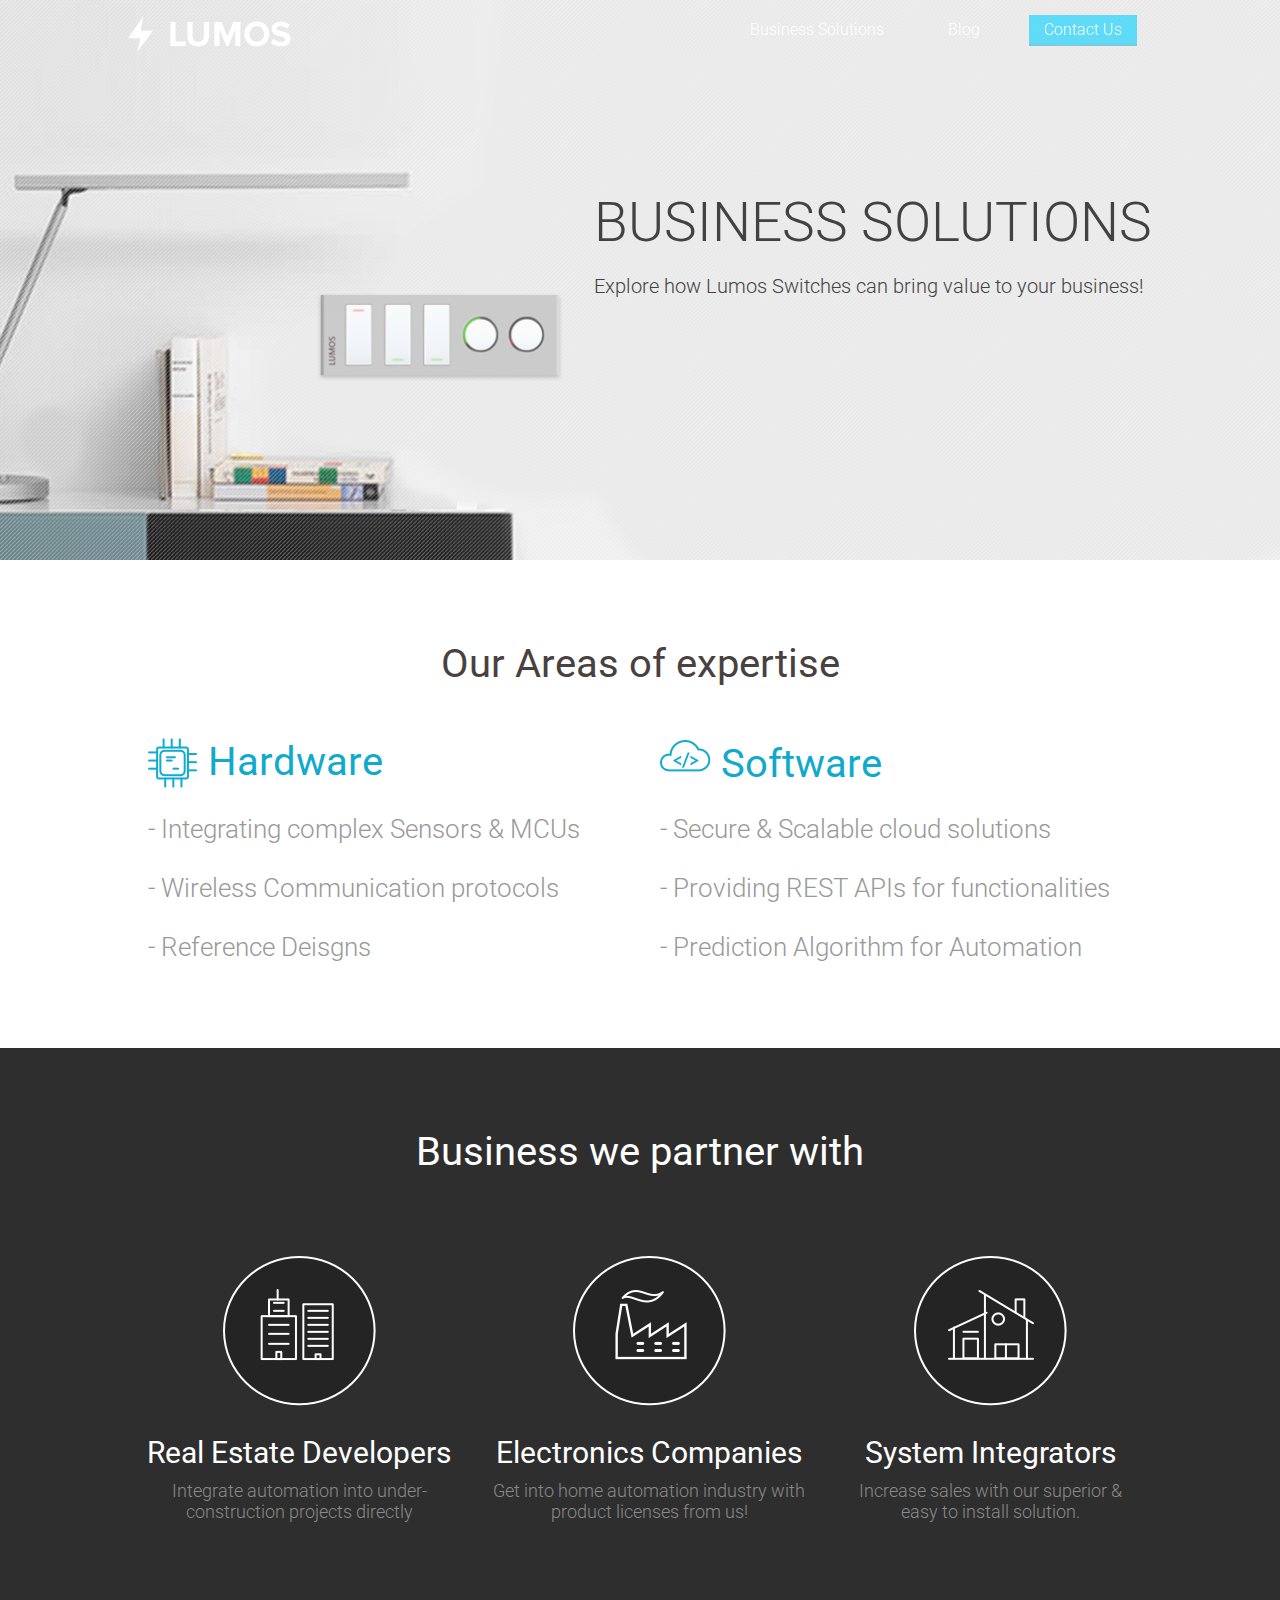
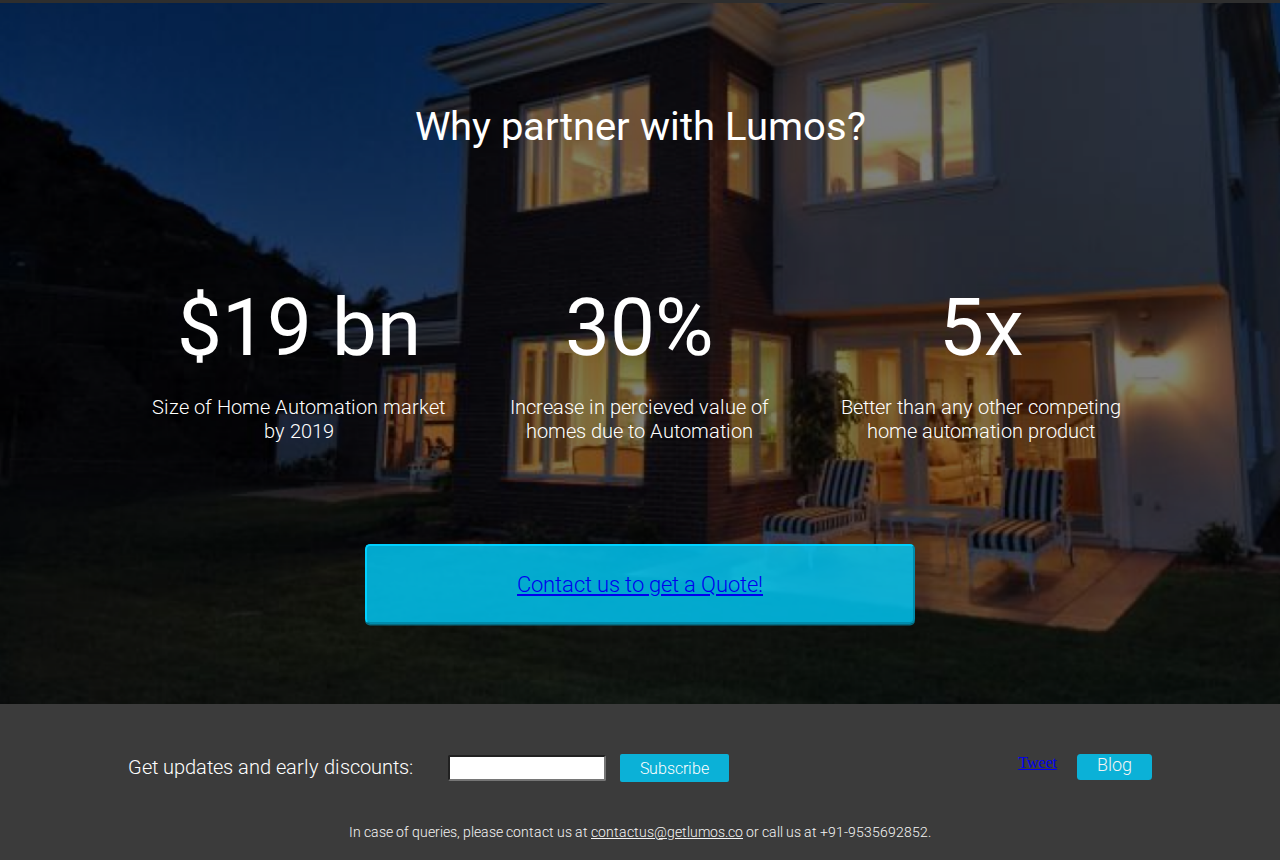
==== businesssolutions.html @ 6c53a718 "Fixed Favicons" ====
<!DOCTYPE html>
<html lang="en" xml:lang="en" xmlns="http://www.w3.org/1999/xhtml">
<head>
<link rel="shortcut icon" href="./Lumos_Files/images/favicon.ico" type="image/x-icon">
<link rel="icon" href="/favicon.ico" type="image/x-icon">
<meta http-equiv="Content-Type" content="text/html; charset=UTF-8">
<link href='http://fonts.googleapis.com/css?family=Roboto:400,700,500,300,100' rel='stylesheet' type='text/css'>
<title>Lumos:Business Solutions</title>
<link href="./Lumos_Files/css/Main.css" media="screen" rel="stylesheet" type="text/css">
<script src="./Lumos_Files/js/modernizr.custom.js"></script>
<script src="./Lumos_Files/js/toucheffects.js"></script>
<script src="./Lumos_Files/js/jquery-1.9.1.min.js"></script>
<!-- jquery to execute the menu effect-->
<script type="text/javascript">
$(document).ready(function () {
    var menu = $('.slide');

    $(window).scroll(function () {
        var y = $(this).scrollTop();
        var z = $('#businesssolfold2').offset().top; //to ensure smooth scrolling

        if (y >= z) {
            menu.removeClass('menuBar').addClass('menuBar');
            document.getElementById("logo").style.backgroundImage="url('./Lumos_Files/images/LumosFinalLogo.png')";
        }
        else{
            menu.removeClass('light-menuBar').addClass('menuBar');
            document.getElementById("logo").style.backgroundImage="url('./Lumos_Files/images/LumosFinalLogo1.png')";  
        }
    });
    
    //smoothscroll
    $('a[href^="#"]').on('click',function (e) {
	    e.preventDefault();
	    var target = this.hash,
	    $target = $(target);
	    $('html, body').stop().animate({
	        'scrollTop': $target.offset().top
	    }, 500, 'swing', function () {
	        window.location.hash = target;
	    });
	});

});
</script>
</head>

<body>

<!-- Facebook like button -->
<div id="fb-root"></div>
<script>(function(d, s, id) {
  var js, fjs = d.getElementsByTagName(s)[0];
  if (d.getElementById(id)) return;
  js = d.createElement(s); js.id = id;
  js.src = "https://connect.facebook.net/en_US/sdk.js#xfbml=1&appId=117642831675989&version=v2.0";
  fjs.parentNode.insertBefore(js, fjs);
}(document, 'script', 'facebook-jssdk'));
</script>




<div class = "slide menuBar">
<div class="wrap">
   <div id = "menubar"> 
   	 <div class = "logo" id="logo">
   	 	<a href="./index.html"><img src="./Lumos_Files/images/Logohref.png"></a>
    </div>
	<ul class="nav">
		<li class="business_solutions" id="business_solutions" ><a href=""><span>Business Solutions</span></a></li>
        <li class="case_studies" id="case_studies"><a href="https://www.medium.com/@LumosAutomation"><span>Blog</span></a></li>
        <li class="preorder" id="preorder" ><a class = "preordernow" id = "preordernow" href="mailto:contactus@getlumos.co" target="_blank">Contact Us</a></li>
    </ul>
</div>
</div>
</div>

<div class="clear"></div>
<div id="businesssolfold1">
<div class="wrap">
<div id="businesssolfold1_container">

	<h1>BUSINESS SOLUTIONS</h1>
	<p>Explore how Lumos Switches can bring value to your business!</p>
</div>
</div>
</div>
<div class="clear"></div>
<div id="businesssolfold2">
	<div class="wrap">
		<h1>Our Areas of expertise</h1>
		<table>
			<tr>
				<td><img src="./Lumos_Files/images/hardware.png"><h2>Hardware</h2>
				</td>
				<td><img src="./Lumos_Files/images/software.png"><h2>Software</h2>
				</td>
			</tr>
			<tr>
				<td>
					<li> - Integrating complex Sensors & MCUs</li>
					<li> - Wireless Communication protocols</li>
					<li> - Reference Deisgns</li>
				</td>
				<td>
					<li> - Secure & Scalable cloud solutions</li>
					<li> - Providing REST APIs for functionalities</li>
					<li> - Prediction Algorithm for Automation</li>
				</td>
			</tr>
		</table>
	</div>
</div>

<div class="clear"></div>
<div id="businesssolfold3">
<div class="wrap">
	<h1>Business we partner with</h1>
	<table>
		<tr>
			<td>
				<img src="./Lumos_Files/images/Realestate.png">
				<h2>Real Estate Developers</h2>
				<p>Integrate automation into under-construction projects directly</p>
			</td>
			<td>
				<img src="./Lumos_Files/images/electronics_manufacturers.png">
				<h2>Electronics Companies</h2>
				<p>Get into home automation industry with product licenses from us!</p>
			</td>
			<td>
				<img src="./Lumos_Files/images/systemintegrators.png">
				<h2>System Integrators</h2>
				<p>Increase sales with our superior & easy to install solution.</p>
			</td>
		</tr>
	</table>
</div>
</div>

<div class="clear"></div>
<div id="businesssolfold4">
<div class="wrap">
	<h1>Why partner with Lumos?</h1>
	<table>
		<tr>
			<td>
				<h2>$19 bn</h2>
				<p>Size of Home Automation market by 2019</p>
			</td>
			<td>
				<h2>30%</h2>
				<p>Increase in percieved value of homes due to Automation</p>
			</td>
			<td>
				<h2>5x</h2>
				<p>Better than any other competing home automation product</p>
			</td>
		</tr>
	</table>
	<button><a href="mailto:contactus@getlumos.co" target="_blank">Contact us to get a Quote!</a></button>
</div>
</div>

<div class="clear"></div>

<div class="footer">
<div class="wrap">
<!-- Begin MailChimp Signup Form -->
<div id="mc_embed_signup" class="mc_embed_signup">
<form action="http://getlumos.us9.list-manage.com/subscribe/post?u=899fa9d8d9877aaf6f7557c3e&amp;id=a20ab70013" method="post" id="mc-embedded-subscribe-form" name="mc-embedded-subscribe-form" class="validate" target="_blank" novalidate>
    <div id="mc_embed_signup_scroll">
<div class="mc-field-group">
	<label for="mce-EMAIL">Get updates and early discounts:
</label>
	<input type="email" value="" name="EMAIL" class="required_email" id="mce-EMAIL">
</div>
    <input type="submit" value="Subscribe" name="subscribe" id="mc-embedded-subscribe" class="button">
    </div>
</form>
</div>

<!--End mc_embed_signup-->
		<div class="social">
			<div class="facebook">
				<iframe src="https://www.facebook.com/plugins/like.php?href=https%3A%2F%2Ffacebook.com%2Flumosautomation&amp;width=60&amp;layout=button&amp;action=like&amp;show_faces=false&amp;share=false&amp;height=35" scrolling="no" frameborder="0" style="border:none; overflow:hidden; width:60px; height:35px;" allowTransparency="true"></iframe>
			</div>			
			<div class="twitter">
			<a class="twitter-share-button" href="https://twitter.com/share"
  			data-related="getlumos"
  			data-text="Lumos: A revolutionary home automation product!"
  			data-size="large"
  			data-count="none">
			Tweet </a>
			<script type="text/javascript">
			window.twttr=(function(d,s,id){var t,js,fjs=d.getElementsByTagName(s)[0];if(d.getElementById(id)){return}js=d.createElement(s);js.id=id;js.src="https://platform.twitter.com/widgets.js";fjs.parentNode.insertBefore(js,fjs);return window.twttr||(t={_e:[],ready:function(f){t._e.push(f)}})}(document,"script","twitter-wjs"));
			</script>
			</div>
			<div class="blog">
				<a href="https://medium.com/@LumosAutomation" target="_blank">Blog</a>
			</div>		
		</div>
	</div>
	<div class="wrap">
		<div class="contact">
		<p>In case of queries, please contact us at <a href="mailto:contactus@getlumos.co" target="_blank">contactus@getlumos.co</a> or call us at +91-9535692852.</p>
		</div>
	</div>
	</div>
<div class="contactus" id="contactus">
	
</div>

</body>
</html>
---- Lumos_Files/css/Main.css ----
/* reset */
html,body,div,span,applet,object,iframe,h1,h2,h3,h4,h5,h6,p,blockquote,pre,a,abbr,acronym,address,big,cite,code,del,dfn,em,img,ins,kbd,q,s,samp,small,strike,strong,sub,sup,tt,var,b,u,i,dl,dt,dd,ol,nav ul,nav li,fieldset,form,label,legend,table,caption,tbody,tfoot,thead,tr{list-style:none;margin:0;padding:0;},th,td,article,aside,canvas,details,embed,figure,figcaption,footer,header,hgroup,menu,nav,output,ruby,section,summary,time,mark,audio,video{margin:0;padding:0;border:0;font-size:100%;font:inherit;}
article, aside, details, figcaption, figure,footer, header, hgroup, menu, nav, section {display: block;}
ol,ul{list-style:none;margin:0;padding:0;}
blockquote,q{quotes:none;}
blockquote:before,blockquote:after,q:before,q:after{content:'';content:none;}
table{border-collapse:collapse;border-spacing:0;}

/* General Stuff */
#body{
font-family: 'Roboto', sans-serif;
}

.clear{ /* clear float */
	clear:both;
	}

.wrap {
		max-width: 1024px;
		width: 100%;
		margin-left: auto;
		margin-right: auto;
}

/* fold1 background */
.fold1background {
	position: relative;
	overflow: hidden;
	margin-right: 0;
	width: 100%;
	background-image: url('./images/Fold1.jpg');
	background-size: cover;
	background-repeat: no-repeat;
}

#backgroundvideo {
	width: 100%;
	max-height: 560px;
}

video#bgvid {
	width: 100%; height: auto;
	z-index: -10;
	overflow: hidden;
}

/*menu bar*/
.menuBar {
	width: 100%;
	height: 60px;
	position: fixed;
	top: 0px;
	z-index: 15;
	padding-right: 0px;
	margin-right: 0;
	color: #fff;
} 

.light-menuBar {
	width: 100%;
	position: fixed;
	top: 0px;
	z-index: 15;
	padding-right: 0px;
	margin-right: 0;
	background-color: #fff;
	opacity: 1;
	color: #000;
}

#logo {
	background-image: url('../images/LumosFinalLogo1.png');
	margin-top: 15px;
	background-repeat: no-repeat;
	padding-left: 25px;
	padding-top: 10px;
	float: left;
	height: 40px;
	width: 165px;
}

.menuBar li {
    display: inline-block;
}

.light-menuBar li {
    display: inline-block;
}

.nav {
	padding-top: 10px;
	padding-bottom: 10px;
	float: right;
	display: block;
}
.nav ul {
    
}

.menuBar li a{
	color: #fff;
}

.light-menuBar li a{
	color: #000;
}

.nav li a{
	display:block;
	margin-right:15px;
	margin-left: 15px;
	padding-left: 15px;
	padding-right: 15px;
	margin-bottom: 5px;
	margin-top: 5px;
 	font-family: 'Roboto';
 	font-size: 16px;
 	font-weight: 300;
 	text-decoration: none;
}

.preorder a:hover{
	color: #fff;
	opacity: 1;
}

.preorder a {
 	color:#fff !important;
 	text-decoration: none;
 	border-width: 2px;
 	padding: 5px;
 	background: rgba(0,208,255,0.75);
	-moz-box-shadow:    0px 2px 0px 0px rgba(0,169,207,0.60);
	box-shadow:         0px 2px 0px 0px rgba(0,169,207,0.60);
	opacity: 0.8;
}

/* IndexHTML fold 1 */

.fold1 {
	text-align: center;
	margin: 0 auto;
	position: absolute; /*Needs a fix*/
	top: 150px;
	z-index: 13;
	display: inline-block;
}
#fold1image{
	float: left;
}
#fold1desc{
	float: left;
	text-align: left;
	padding-left: 40px;
}
 #tagline {
 	font-family: 'Roboto';
 	padding-top: 70px;
 	font-size: 64px;
 	font-weight: 700;
 	color:#fff;
 	text-shadow: 0px 4px 8px rgba(0,0,0, 0.5);
 }
 #taglinesmall {
 	padding-top: 20px;
 	font-family: 'Roboto';
 	font-size: 32px;
 	font-weight: 300;
 	color:#fff;
 	text-shadow: 0px 2px 2px rgba(0,0,0, 0.5);	
 }

 #fold1button {
 	font-family: 'Roboto';
 	font-size: 24px;
 	font-weight: 300;
 	color: #fff;
 	margin: 20px;
 	margin-top: 100px;
 	padding: 20px;
 	padding-left: 40px;
 	padding-right: 40px;
 	background: none;
 	border-style: solid; 
 	border-color: #fff;
 	border-width: 3px;
 	border-radius: 5px;
 }
/* IndexHTML fold 2 */
#fold2{
	text-align: center;
}
#fold2tagline{
	padding-top: 80px;
	font-family: 'Roboto';
 	font-size: 40px;
 	font-weight: 400;
 	color: #494040;
}

#fold2image{
	padding-top: 50px;

}

#fold2desc{
	padding-top: 50px;
	font-family: 'Roboto';
 	font-size: 24px;
 	font-weight: 300;
 	color: #8c8c8c;
 	max-width: 800px;
 	margin: auto;
 	padding-bottom: 50px;
}

/* IndexHTML fold 3 */
#fold3 {
	background-image: url('../images/Usecase1.jpg');
	text-align: left;
	background-size: cover;
}

#fold3content {
	text-align: center;
	max-width: 650px;
	padding-bottom: 90px;
}
#fold3 h1{
	text-align: center;
	font-family: 'Roboto';
	font-size: 40px;
	font-weight: 500;
	padding-top: 100px;
	padding-bottom: 50px;
	color: #8c8c8c;
}

#fold3 img{
	text-align: center;
}
/* IndexHTML fold 4 */
#fold4 {
	background-image: url('../images/Usecase2.jpg');
	text-align: right;
	background-size: cover;
}

#fold4content {
	text-align: center;
	margin-right:0;
	margin-left: 474px; 
	max-width: 550px;
	padding-bottom: 90px;
}
#fold4 h1{
	text-align: center;
	font-family: 'Roboto';
	font-size: 40px;
	font-weight: 500;
	padding-top: 100px;
	padding-bottom: 50px;
	color: #fff;
}

#fold4 img{
	text-align: center;
}

/* IndexHTML fold 5 */
#fold5{
	text-align: center;
	margin-bottom: 100px;
}
#fold5tagline {
 	font-family: 'Roboto';
 	font-size: 40px !important;
 	font-weight: 500 !important;
 	color:#494040 !important;
 	padding-top: 50px !important;
 	padding-bottom: 50px !important;
}
#fold5image1{
	background-image: url('../images/Fold4_1.jpg');
	background-repeat: no-repeat;
}

#fold5image1 :hover{
}

#fold5image2{
background-image: url('../images/Fold4_2.jpg');
background-repeat: no-repeat;
}

#fold5image3{
background-image: url('../images/Fold4_3.jpg');
background-repeat: no-repeat;
}

#fold5 li {
    display: inline-block;
    text-align: center;
    max-width: 300px;
    margin:15px;
}

#fold5 h3 {
	background-color: rgba(0,0,0,0.2);
	text-align: center;
	width: 160px;
	margin: 0 auto;
	font-family: 'Roboto';
 	font-size: 16px;
 	font-weight: 300;
 	color:#fff;
}

#fold5 h1{
	font-family: 'Roboto';
 	font-size: 28px;
 	font-weight: 300;
 	color:#fff;
 	padding-top: 270px;
}

#fold5 p{
	font-family: 'Roboto';
 	font-size: 16px;
 	font-weight: 300;
 	color:#fff;
 	max-width: 270px;
 	margin-left: 15px;
 	margin-right: 15px;
 	padding-top: 20px;
 	margin-bottom: 10px;
}

#fold5 a{
	color: #fff;
	font-size: 12px;
}

#fold5list {
	text-align: center;
	display: block;
}

/* IndexHTML fold 6 */
#fold6{
	background: -o-radial-gradient(0% 100%, rgba(255,255,255,0.50) 0%, #000000 100%);
	background: -moz-radial-gradient(0% 100%, rgba(255,255,255,0.50) 0%, #000000 100%);
	background: -ms-radial-gradient(0% 100%, rgba(255,255,255,0.50) 0%, #000000 100%);
	background: radial-gradient(0% 100%, rgba(255,255,255,0.50) 0%, #000000 100%);
	background: #09C4EE;
}

#fold6image{
	float:left;
	margin-top: 50px;
	height: 512px;
	width: 300px;
}


#slideshow{
            margin:0 auto;
            width:300px;
            height:512px;
            overflow: hidden;
            position: relative;
        }

        #slideshow ul{
            list-style: none;
            margin:0;
            padding:0;
            position: absolute;
        }

        #slideshow li{
            float:left;
        }

        #slideshow a:hover{
            background: rgba(0,0,0,0.8);
            border-color: #000;
        }

        #slideshow a:active{
            background: #990;
        }

        .slideshow-prev, .slideshow-next{
            position: absolute;
            top:180px;
            font-size: 30px;
            text-decoration: none;
            color:#fff;
            background: rgba(0,0,0,0.5);
            padding: 5px;
            z-index:2;
        }
        
        .slideshow-prev{
            left:0px;
            border-left: 3px solid #fff;
        }

        .slideshow-next{
            right:0px;
            border-right: 3px solid #fff;
        }



.listimage1{
	background-image: url('../images/List1.png');
	background-repeat: no-repeat;
	background-size: 60px;
	float: left;
	padding-left: 100px;
	padding-bottom: 20px;
	padding-top: 0px;
	margin-top: 40px;
	margin-bottom: 30px;
	margin-left: 50px;
	max-width: 550px;
}
.listimage2{
	background-image: url('../images/List2.png');
	background-repeat: no-repeat;
	background-size: 60px;
	float: left;
	padding-left: 100px;
	padding-bottom: 20px;
	padding-top: 0px;
	margin-top: 20px;
	margin-bottom: 30px;
	margin-left: 50px;
	max-width: 550px;
}

.listimage3{
	background-image: url('../images/List3.png');
	background-repeat: no-repeat;
	background-size: 60px;
	float: left;
	padding-left: 100px;
	padding-bottom: 20px;
	padding-top: 0px;
	margin-top: 20px;
	margin-bottom: 20px;
	margin-left: 50px;
	max-width: 550px;
}

#fold6list {
	padding-top: 100px;
	padding-left: 50px;
	font-family: 'Roboto';
 	font-size: 24px;
 	font-weight: 300;
 	color: #fff;
 	padding-bottom: 461px;
}

.listimage1 :hover{
	font-weight: 400 !important;
	background-image: url('../images/List1_1.png') !important;
	background-repeat: no-repeat;
	background-size: 60px !important;
	margin-left: -100px;
	padding-left: 100px;
	padding-bottom: 30px;
	padding-top: 0px;
	margin-top: 20px;
	margin-bottom: 20px;
	max-width: 550px;
}

.listimage2 :hover{
	font-weight: 400 !important;
	background-image: url('../images/List2_2.png') !important;
	background-repeat: no-repeat;
	background-size: 60px;
	margin-left: -100px;
	padding-left: 100px;
	padding-bottom: 30px;
	padding-top: 0px;
	margin-top: 20px;
	margin-bottom: 20px;
	max-width: 550px;
}

.listimage3 :hover{
	font-weight: 400 !important;
	background-image: url('../images/List3_3.png') !important;
	background-repeat: no-repeat;
	background-size: 60px;
	margin-left: -100px;
	padding-left: 100px;
	padding-bottom: 30px;
	padding-top: 0px;
	margin-top: 20px;
	margin-bottom: 20px;
	max-width: 550px;
}

/* IndexHTML fold 7 */
#fold7 h1{
	font-family: 'Roboto';
	font-size: 40px;
	font-weight: 500;
	text-align: center;
	color: #494040;
	padding-top: 80px;
	padding-bottom: 50px;
}

#fold7 tr{
	height: 200px;
}

.customercomment {
	vertical-align: top;
}
.comment {
	text-align: left;
	padding-left: 50px;
	padding-right: 50px;
	padding-top: 20px;
	padding-bottom: 40px;
	font-family: 'Roboto';
	font-size: 22px;
	font-weight: 300;
	color: #494040;
	line-height: 150%;	
}

.comment span{
	font-family: 'Roboto';
	font-size: 22px;
	font-weight: 300;
	color: #09C4EE;	
}

.customerimage {
}

/* footer */
.footer {
	background-color: #3b3b3b;
	padding-bottom: 20px;
}

.mc_embed_signup {
	padding-top: 50px;
	float: left;
}

.mc-field-group {
	display: inline;
}

.mc-field-group label{
	font-family: 'Roboto';
	font-size: 20px;
	font-weight: 300;
	color: #fff;
	padding-top: 10px;
}

.button {
	font-family: 'Roboto';
	font-size: 16px;
	height: 28px;
	font-weight: 300;
 	color: #fff;
 	border-radius: 2px;
	border-width: 0px;
 	padding-left: 20px;
 	padding-right: 20px;
 	margin-left: 10px;
	text-align: center;
 	background: rgba(0,208,255,0.8);
}

.mc-field-group input{
	width: 150px;
	height: 20px;
	margin-left: 30px;
	border-radius: 2px;
	font-family: 'Roboto';
	font-size: 16px;
	font-weight: 300;
}
.social {
	padding-top: 50px;
	display: inline-flex;
	float: right;
}
.facebook {
	margin-right: 20px;
	border-radius: 5px;
}
.facebook iframe{
transform: scale(1.5);
-ms-transform: scale(1.5); 
-webkit-transform: scale(1.5); 
-o-transform: scale(1.5); 
-moz-transform: scale(1.5); 
transform-origin: top left;
-ms-transform-origin: top left;
-webkit-transform-origin: top left;
-moz-transform-origin: top left;
-webkit-transform-origin: top left; 
}

.twitter {
	margin-right: 20px;
}

.blog a {
	text-decoration: none;
	font-family: 'Roboto';
	font-size: 18px;
	height: 30px;
	font-weight: 300;
 	color: #f4f4f4;
 	border-radius: 3.5px;
	border-width: 0px;
	padding-left: 20px;
	padding-right: 20px;
	padding-bottom: 5px;
	text-align: center;
 	background: rgba(0,208,255,0.8);
}

.contact {
	padding-top: 120px;
	text-align: center;
}

.contact p{
	font-family: 'Roboto';
	font-size: 14px;
	font-weight: 300;
	color: #f4f4f4;
}

.contact a{
	font-size: 14px;
	font-weight: 300;
	color: #f4f4f4;
	text-decoration: underline;
}
/*Business Solutions Page*/
#businesssolfold1{
	background-image: url('../images/Bus_Sol_FirstFold.jpg');
	background-size: cover;
	background-repeat: no-repeat;
	padding-top: 150px;
	padding-bottom: 410px;
}

#businesssolfold1 h1{
	font-family: 'Roboto';
	font-size: 55px;
	font-weight: 300;
	padding-top: 40px;
	padding-bottom: 20px;
	color: #424242;
}

#businesssolfold1 p{
	font-family: 'Roboto';
	font-size: 20px;
	font-weight: 300;
	padding-bottom: 30px;
	color: #424242;
}

#businesssolfold1_container{
	float: right;
	margin-right: 0 auto;
}


/*
#businesssolfold2container{
	background-image: url('../images/untitled.png');
	background-repeat: no-repeat;
	background-size: cover;
	padding-top: 50px;
	padding-bottom: 500px;
}*/

#businesssolfold2 h1{
	padding-top: 80px;
	font-family: 'Roboto';
 	font-size: 40px;
 	font-weight: 400;
 	color: #494040;
	text-align: center;
}

#businesssolfold2 table {
	margin-top: 50px;
	vertical-align: middle;
	width: 100%;
	margin-bottom: 80px;
}

#businesssolfold2 td {
	width: 50%;
	padding-right: 20px;
	padding-left: 20px;
}


#businesssolfold2 img {
	vertical-align: middle;
	float: left;
	display: block;
	padding-right: 10px;
}

#businesssolfold2 h2{
	font-family: 'Roboto';
 	font-size: 40px;
 	font-weight: 400;
 	color: #10aacc;
}

#businesssolfold2 li{
	padding-top: 20px;
	font-family: 'Roboto';
 	font-size: 26px;
 	font-weight: 300;
 	color: #999999;
 	line-height: 150%;
}

#businesssolfold3 {
	background-color: #2e2e2e;
	text-align: center;
	padding-bottom: 80px;
}

#businesssolfold3 td{
	margin-right: 30px;
}
#businesssolfold3 h1{
	padding-top: 80px;
	padding-bottom: 80px;
	font-family: 'Roboto';
 	font-size: 40px;
 	font-weight: 400;
 	color: #fff;
	text-align: center;
}

#businesssolfold3 h2{
	padding-top: 25px;
	padding-bottom: 10px;
	font-family: 'Roboto';
 	font-size: 30px;
 	font-weight: 400;
 	color: #fff;
	text-align: center;
}

#businesssolfold3 img{
	text-align: center;
}

#businesssolfold3 p{
	font-family: 'Roboto';
 	font-size: 18px;
 	font-weight: 300;
 	color: #8a8a8a;
 	padding-left: 20px;
 	padding-right: 20px;
	text-align: center;
}

#businesssolfold4 {
	background-image: url('../images/bg-img-1.png');
	background-repeat: no-repeat;
	background-size: cover;
	text-align: center;
	padding-bottom: 80px;
}

#businesssolfold4 h1{
	padding-top: 100px;
	padding-bottom: 80px;
	font-family: 'Roboto';
 	font-size: 40px;
 	font-weight: 400;
 	color: #fff;
	text-align: center;
}

#businesssolfold4 td{
	text-align: center;
	width: 33%;
}

#businesssolfold4 h2{
	padding-top: 50px;
	padding-bottom: 20px;
	font-family: 'Roboto';
 	font-size: 80px;
 	font-weight: 400;
 	color: #fff;
	text-align: center;
}

#businesssolfold4 p{
	font-family: 'Roboto';
 	font-size: 20px;
 	font-weight: 300;
 	color: #fff;
 	padding-left: 20px;
 	padding-right: 20px;
	text-align: center;
}

#businesssolfold4 button{
	margin-top: 100px;
	width: 550px;
	height: 80px;
	font-family: 'Roboto';
	border-width: 2px;
	border-color: rgb(0,208,255);
	border-radius: 5px;
 	font-size: 22px;
 	font-weight: 300;
 	color: #fff;
 	padding-left: 20px;
 	padding-right: 20px;
	text-align: center;
 	background: rgba(0,208,255,0.8);
	-moz-box-shadow:    0px 1.5px 0px 0px rgba(0,169,207,0.60);
	box-shadow:         0px 1.5px 0px 0px rgba(0,169,207,0.60);
	opacity: 1;

}

#businessfold4 a{
	text-decoration: none;
	font-family: 'Roboto';
	font-size: 22px;
 	font-weight: 300;
 	color: #fff;
}
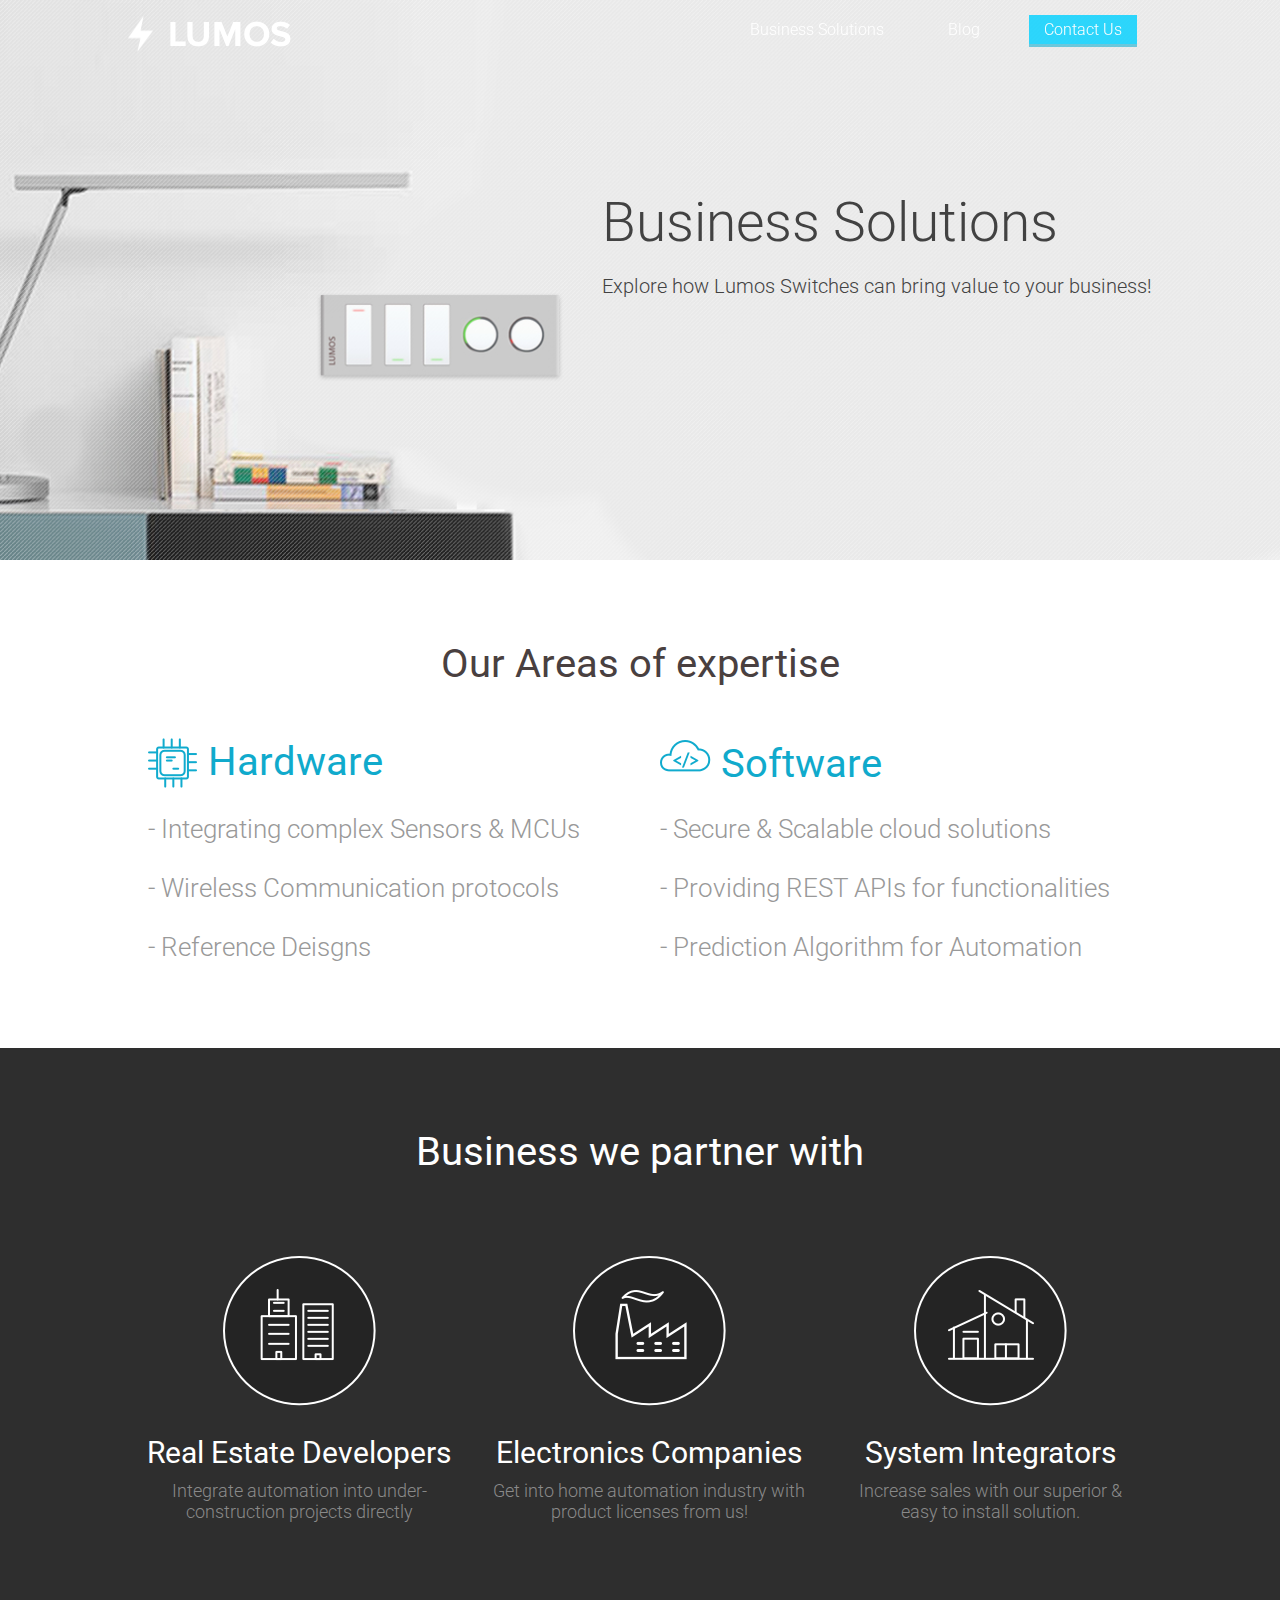
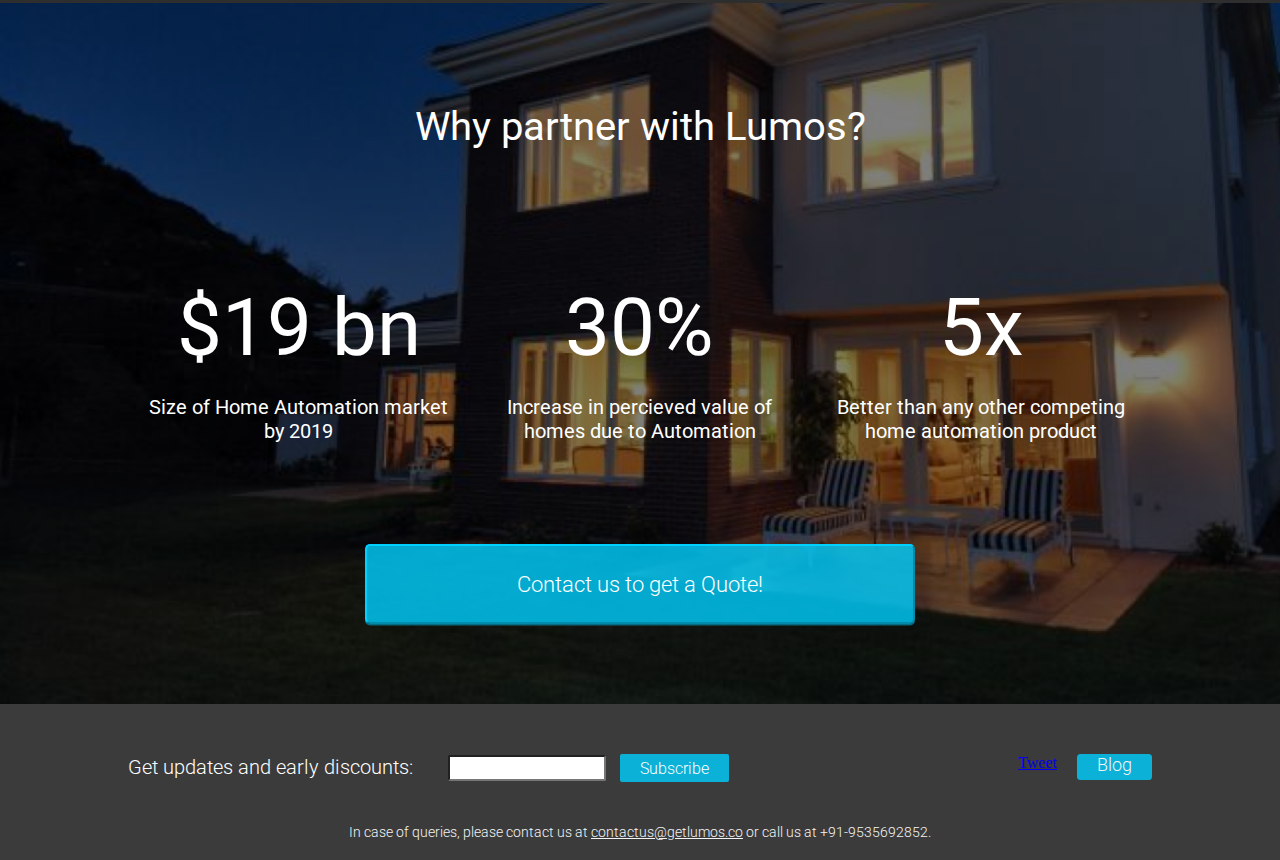
==== commit 5d8c3196: "Changed Fonts and nag bar height and width" ====
--- a/businesssolutions.html
+++ b/businesssolutions.html
@@ -20,12 +20,12 @@
         var z = $('#businesssolfold2').offset().top; //to ensure smooth scrolling
 
         if (y >= z) {
-            menu.removeClass('menuBar').addClass('menuBar');
+            menu.removeClass('menuBar').addClass('light-menuBar');
             document.getElementById("logo").style.backgroundImage="url('./Lumos_Files/images/LumosFinalLogo.png')";
         }
         else{
-            menu.removeClass('light-menuBar').addClass('menuBar');
-            document.getElementById("logo").style.backgroundImage="url('./Lumos_Files/images/LumosFinalLogo1.png')";  
+            menu.removeClass('light-menuBar').addClass('light-menuBar');
+            document.getElementById("logo").style.backgroundImage="url('./Lumos_Files/images/LumosFinalLogo.png')";  
         }
     });
     
@@ -81,7 +81,7 @@
 <div class="wrap">
 <div id="businesssolfold1_container">
 
-	<h1>BUSINESS SOLUTIONS</h1>
+	<h1>Business Solutions</h1>
 	<p>Explore how Lumos Switches can bring value to your business!</p>
 </div>
 </div>
--- a/Lumos_Files/css/Main.css
+++ b/Lumos_Files/css/Main.css
@@ -47,7 +47,7 @@
 /*menu bar*/
 .menuBar {
 	width: 100%;
-	height: 60px;
+	height: 50px;
 	position: fixed;
 	top: 0px;
 	z-index: 15;
@@ -122,6 +122,8 @@
 .preorder a:hover{
 	color: #fff;
 	opacity: 1;
+	-moz-box-shadow:    0px 4px 0px 0px rgba(0,169,207,0.60);
+	box-shadow:         0px 4px 0px 0px rgba(0,169,207,0.60);
 }
 
 .preorder a {
@@ -129,10 +131,10 @@
  	text-decoration: none;
  	border-width: 2px;
  	padding: 5px;
- 	background: rgba(0,208,255,0.75);
-	-moz-box-shadow:    0px 2px 0px 0px rgba(0,169,207,0.60);
-	box-shadow:         0px 2px 0px 0px rgba(0,169,207,0.60);
-	opacity: 0.8;
+ 	background: rgba(0,208,255,0.9);
+	-moz-box-shadow:    0px 3px 0px 0px rgba(0,169,207,0.60);
+	box-shadow:         0px 3px 0px 0px rgba(0,169,207,0.60);
+	opacity: 0.9;
 }
 
 /* IndexHTML fold 1 */
@@ -186,6 +188,7 @@
  	border-width: 3px;
  	border-radius: 5px;
  }
+
 /* IndexHTML fold 2 */
 #fold2{
 	text-align: center;
@@ -226,6 +229,7 @@
 	max-width: 650px;
 	padding-bottom: 90px;
 }
+
 #fold3 h1{
 	text-align: center;
 	font-family: 'Roboto';
@@ -239,6 +243,7 @@
 #fold3 img{
 	text-align: center;
 }
+
 /* IndexHTML fold 4 */
 #fold4 {
 	background-image: url('../images/Usecase2.jpg');
@@ -326,8 +331,8 @@
 
 #fold5 p{
 	font-family: 'Roboto';
- 	font-size: 16px;
- 	font-weight: 300;
+ 	font-size: 15px;
+ 	font-weight: 400;
  	color:#fff;
  	max-width: 270px;
  	margin-left: 15px;
@@ -821,7 +826,7 @@
 #businesssolfold4 p{
 	font-family: 'Roboto';
  	font-size: 20px;
- 	font-weight: 300;
+ 	font-weight: 400;
  	color: #fff;
  	padding-left: 20px;
  	padding-right: 20px;
@@ -849,7 +854,7 @@
 
 }
 
-#businessfold4 a{
+#businesssolfold4 a{
 	text-decoration: none;
 	font-family: 'Roboto';
 	font-size: 22px;
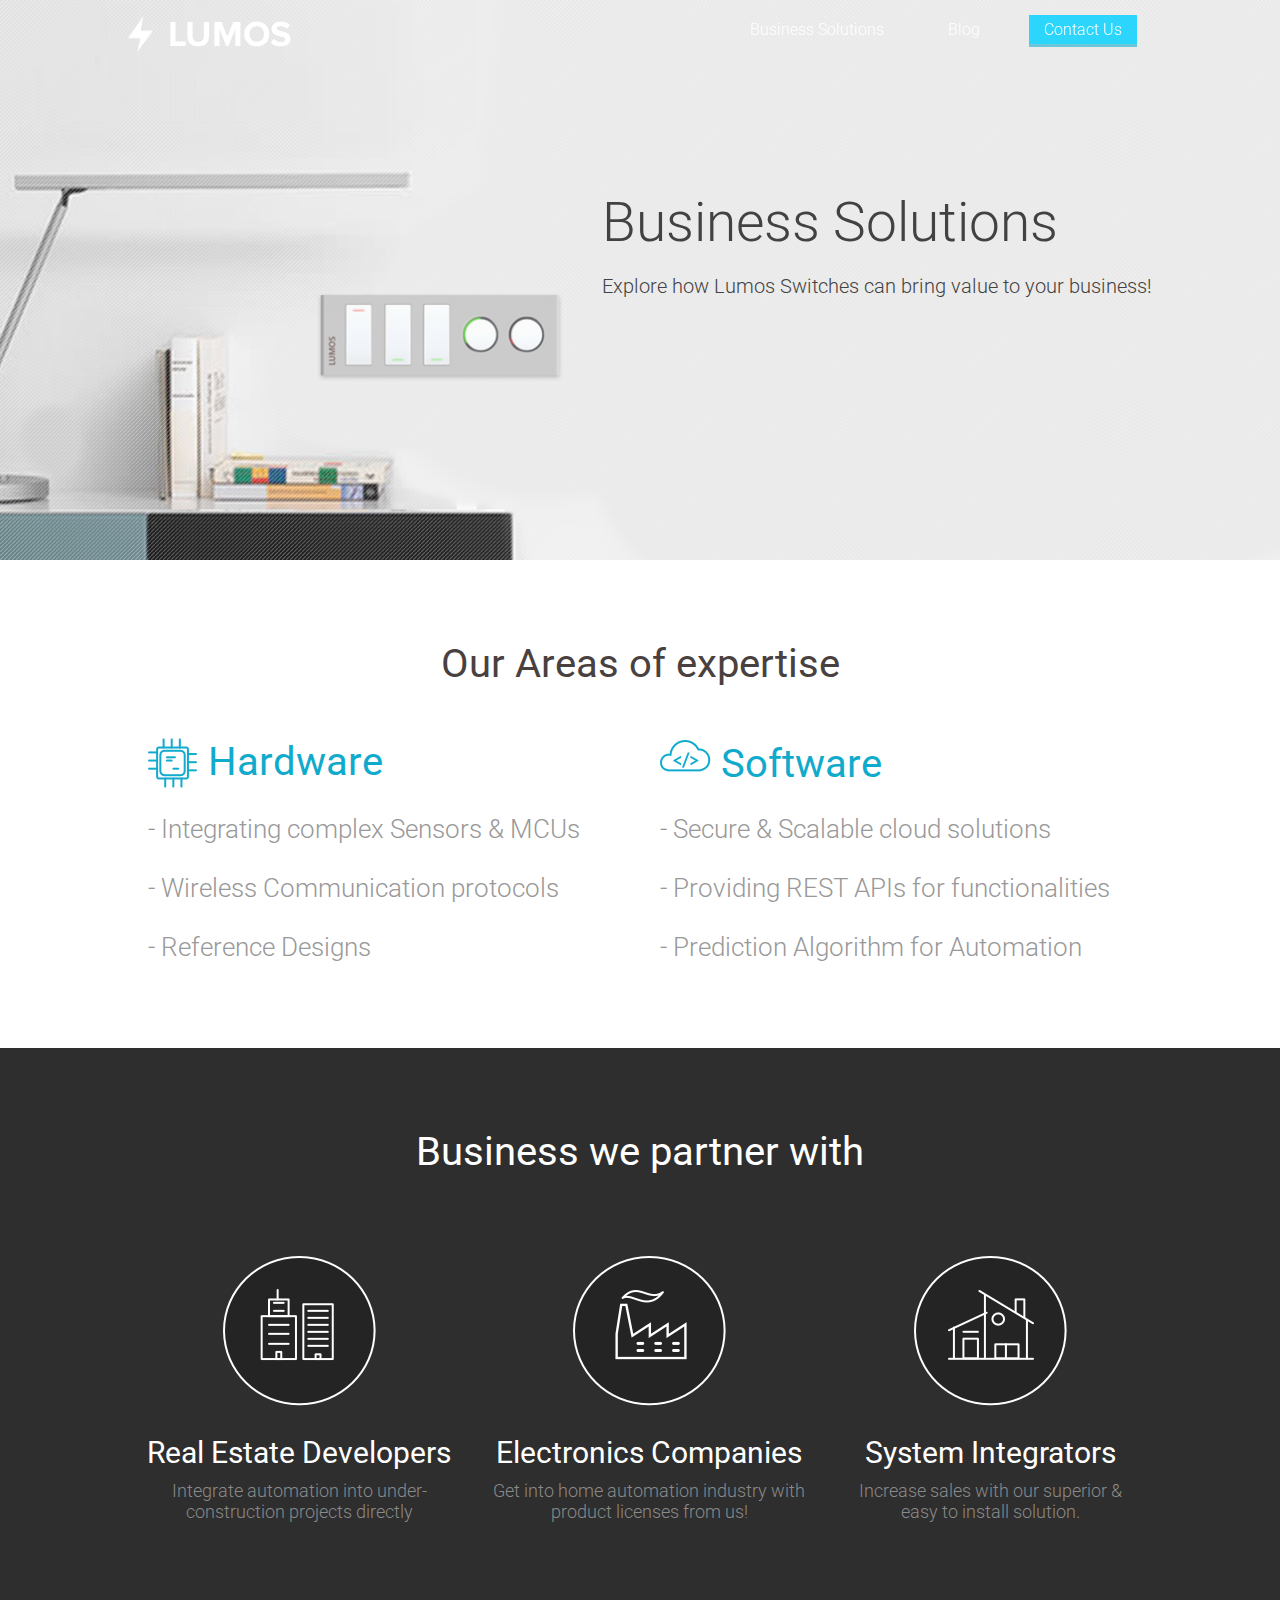
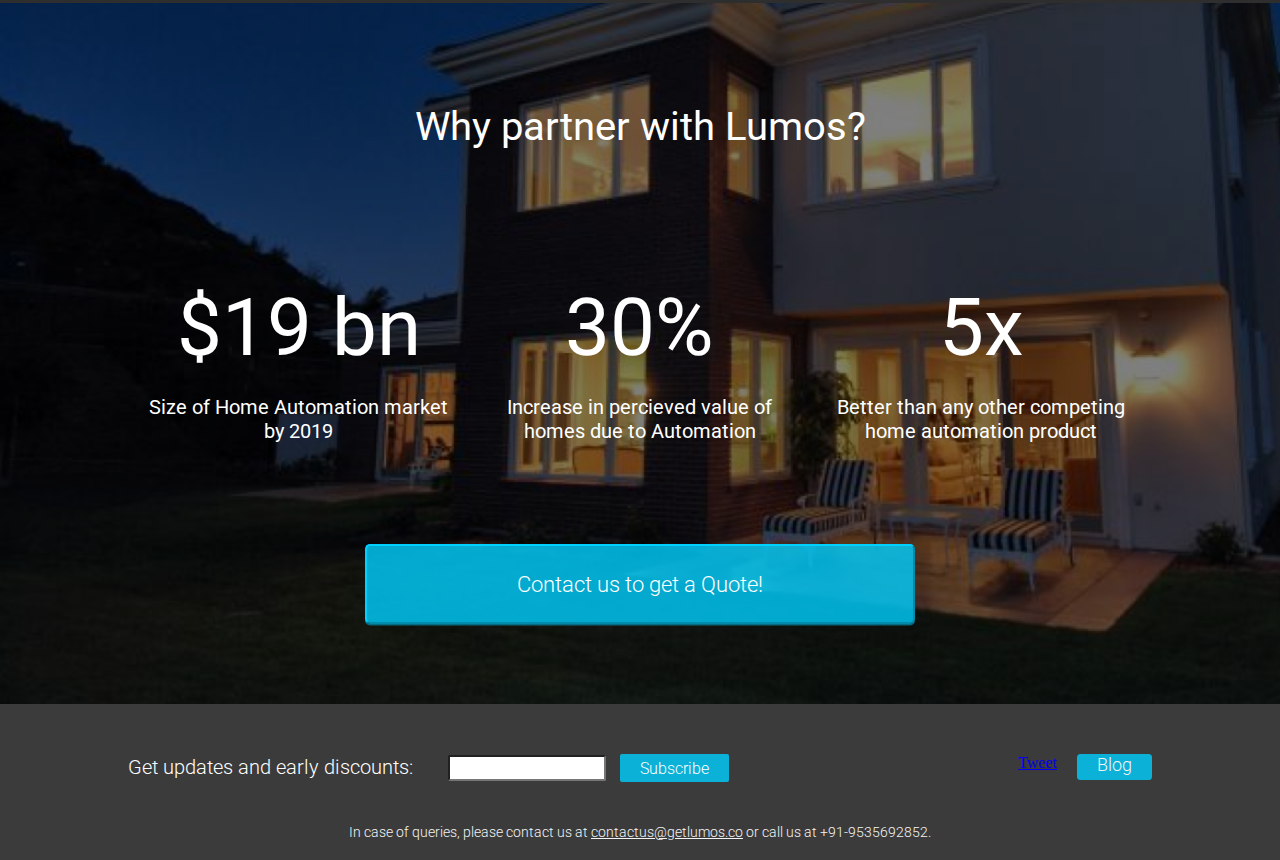
==== commit f26b229b: "error in spelling of Reference designs" ====
--- a/businesssolutions.html
+++ b/businesssolutions.html
@@ -24,8 +24,8 @@
             document.getElementById("logo").style.backgroundImage="url('./Lumos_Files/images/LumosFinalLogo.png')";
         }
         else{
-            menu.removeClass('light-menuBar').addClass('light-menuBar');
-            document.getElementById("logo").style.backgroundImage="url('./Lumos_Files/images/LumosFinalLogo.png')";  
+            menu.removeClass('light-menuBar').addClass('menuBar');
+            document.getElementById("logo").style.backgroundImage="url('./Lumos_Files/images/LumosFinalLogo1.png')";  
         }
     });
     
@@ -43,6 +43,17 @@
 
 });
 </script>
+
+<script>
+  (function(i,s,o,g,r,a,m){i['GoogleAnalyticsObject']=r;i[r]=i[r]||function(){
+  (i[r].q=i[r].q||[]).push(arguments)},i[r].l=1*new Date();a=s.createElement(o),
+  m=s.getElementsByTagName(o)[0];a.async=1;a.src=g;m.parentNode.insertBefore(a,m)
+  })(window,document,'script','//www.google-analytics.com/analytics.js','ga');
+
+  ga('create', 'UA-54359531-2', 'auto');
+  ga('send', 'pageview');
+
+</script>
 </head>
 
 <body>
@@ -101,7 +112,7 @@
 				<td>
 					<li> - Integrating complex Sensors & MCUs</li>
 					<li> - Wireless Communication protocols</li>
-					<li> - Reference Deisgns</li>
+					<li> - Reference Designs</li>
 				</td>
 				<td>
 					<li> - Secure & Scalable cloud solutions</li>
